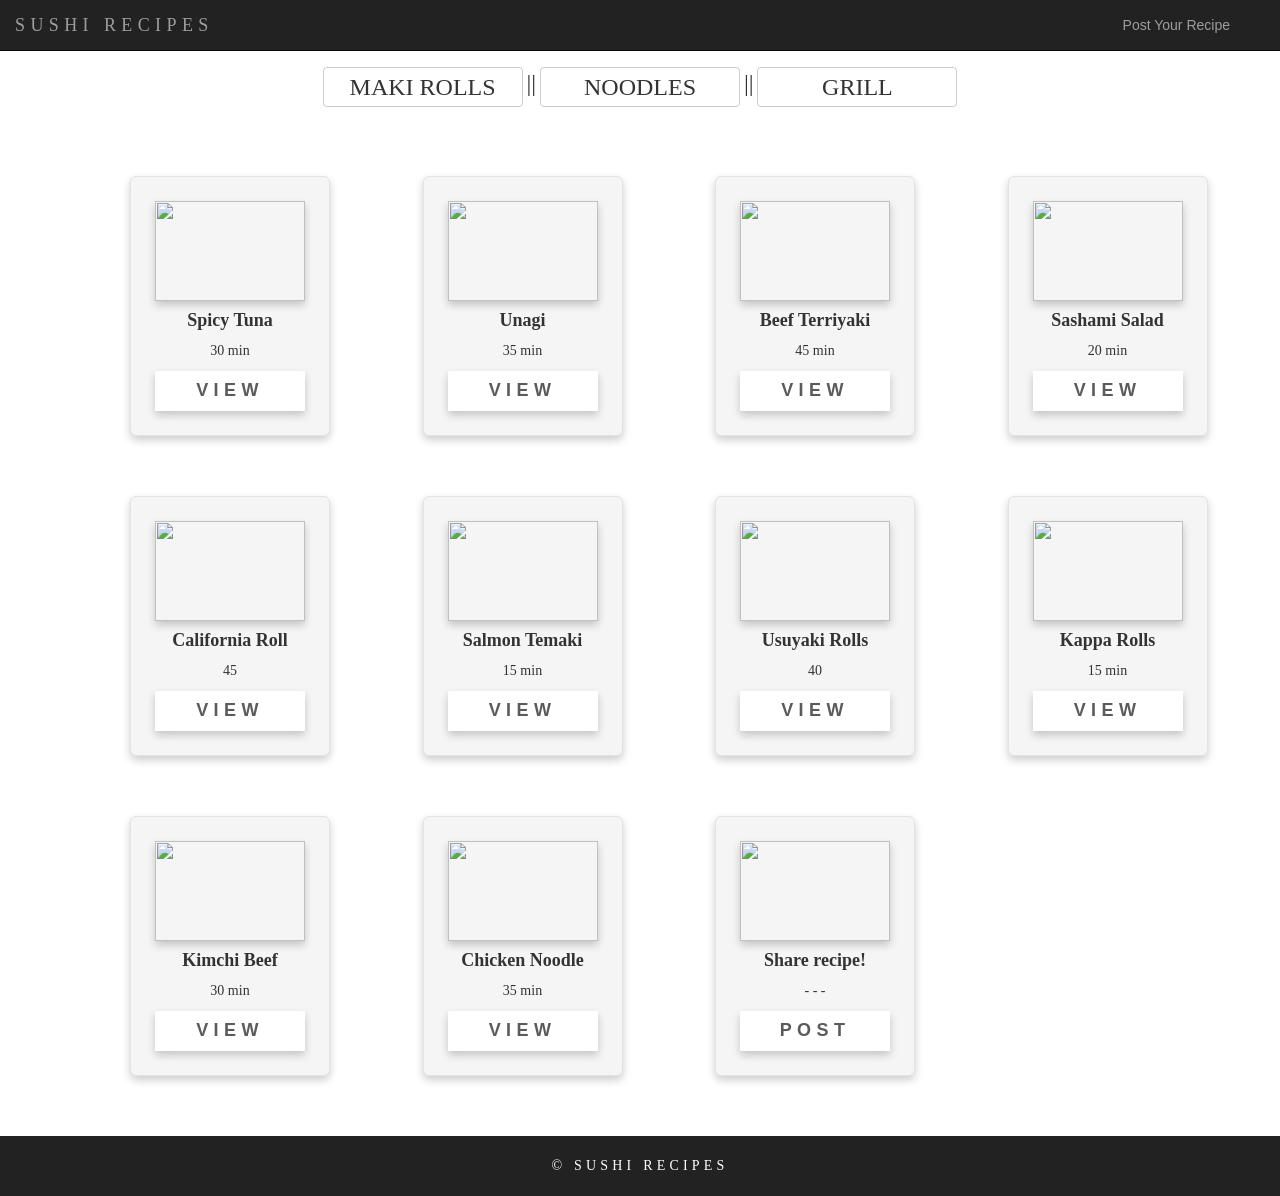
==== index.html @ bdedf285 "Update index.html" ====
<!DOCTYPE html>
<html lang="en">
<head>
  <title>Sushi Recipes</title>
  <meta charset="utf-8">
  <meta name="viewport" content="width=device-width, initial-scale=1">
  <meta name="description" content="">
  <meta name="author" content="">
  <link rel="stylesheet" href="https://maxcdn.bootstrapcdn.com/bootstrap/3.3.7/css/bootstrap.min.css">
  <link rel="stylesheet" href="style.css" type="text/css">
  <link href="css/heroic-features.css" rel="stylesheet">
  <script src="https://ajax.googleapis.com/ajax/libs/jquery/3.2.0/jquery.min.js"></script>
  <script src="https://maxcdn.bootstrapcdn.com/bootstrap/3.3.7/js/bootstrap.min.js"></script>
</head>

<body>

<nav class="navbar navbar-inverse navbar-fixed-top">
    <div class="container-fluid">
      <div class="navbar-header">
        <button type="button" class="navbar-toggle collapsed" data-toggle="collapse" data-target="#bs-example-navbar-collapse-1" aria-expanded="false">
          <span class="sr-only">Toggle navigation</span>
          <span class="icon-bar"></span>
          <span class="icon-bar"></span>
          <span class="icon-bar"></span>
        </button>
        <a id="pagetitle" class="navbar-brand" href="index.html">SUSHI RECIPES</a>
      </div>
     <div class="collapse navbar-collapse" id="bs-example-navbar-collapse-1">
        <ul class="nav navbar-nav">
        </ul>
        <ul class="nav navbar-nav navbar-right" id="postbtn">
          <li><a href="newpost.html">Post Your Recipe</a></li>
        </ul>
      </div>
    </div>
  </nav>

<div class="row">
  <div class="col-sm-12">
  <div id="myCarousel" class="carousel slide" class="max" data-ride="carousel">
    <ol class="carousel-indicators">
      <li data-target="#myCarousel" data-slide-to="0" class="active"></li>
      <li data-target="#myCarousel" data-slide-to="1"></li>
      <li data-target="#myCarousel" data-slide-to="2"></li>
      <div class="carousel-caption">
        <h3 class="caption">User Generated Recipe Database</h3>
        <h3 class="quote">"Join the community and share your sushi recipes! Find inspiration in other's recipes, rate and share them and post your own."</h3>
      </div>
    </ol>
    <div class="carousel-inner">
      <div class="item active">
        <img width="100%" src="http://harusushi.com/wp-content/uploads/2015/06/sushi_lunch.jpg">
      </div>

      <div class="item">
        <img width="100%" src="https://www.consumentenbond.nl/binaries/content/gallery/cbhippowebsite/tests/voedingsmiddelen/afbeeldingen/sushi-nigiri-maki.jpg">
      </div>

      <div class="item">
        <img width="100%" src="http://namasushibar.com/images/slides2014/02005.jpg">
      </div>
    </div>
  </div>

    <!-- Left and right controls -->
    <a class="left carousel-control" href="#myCarousel" data-slide="prev">
      <span class="glyphicon glyphicon-chevron-left"></span>
      <span class="sr-only">Previous</span>
    </a>
    <a class="right carousel-control" href="#myCarousel" data-slide="next">
      <span class="glyphicon glyphicon-chevron-right"></span>
      <span class="sr-only">Next</span>
    </a>
  </div>
</div>

<div class="menutab">
  <button id="makibutton" type="button" class="btn btn-default"><h3 class="items">MAKI ROLLS</h3></button>
  <h3 class="items">||</h3>
  <button id="noodlesbutton" type="button" class="btn btn-default"><h3 class="items">NOODLES</h3></button>
  <h3 class="items">||</h3>
  <button id="grillbutton" type="button" class="btn btn-default"><h3 class="items">GRILL</h3></button>
</div>

<div class="container" id="cardfield">
  <div class="row">
    <div class="col-sm-3">
      <div class="menucard">
        <div id="makicardholder" class="well well-lg">
          <img class ="cardimage" src="http://www.sakura668.com/wp-content/uploads/2016/05/SpicyTunaRoll_1280.jpg">
          <h4 class="dishname"><b>Spicy Tuna</b></h4>
          <p class="dishname">30 min</p>
          <a href="recipe.html"><div class="card">
            <h4 class="viewbtn"><b>VIEW</b></h4>
          </div></a>
        </div>
      </div>
    </div>
    <div class="col-sm-3">
      <div class="menucard">
        <div id="makicardholder" class="well well-lg">
          <img class ="cardimage" src="https://media-cdn.tripadvisor.com/media/photo-s/09/92/c3/4c/the-sushi-bar.jpg">
          <h4 class="dishname"><b>Unagi</b></h4>
          <p class="dishname">35 min</p>
          <a href="recipe.html"><div class="card">
            <h4 class="viewbtn"><b>VIEW</b></h4>
          </div></a>
        </div>
      </div>
    </div>
    <div class="col-sm-3">
      <div class="menucard">
        <div id="grillcardholder" class="well well-lg">
          <img class ="cardimage" src="http://rasamalaysia.com/wp-content/uploads/2014/09/teriyaki_beef3.jpg">
          <h4 class="dishname"><b>Beef Terriyaki</b></h4>
          <p class="dishname">45 min</p>
          <a href="recipe.html"><div class="card">
            <h4 class="viewbtn"><b>VIEW</b></h4>
          </div></a>
        </div>
      </div>
    </div>
    <div class="col-sm-3">
      <div class="menucard">
        <div id="noodlescardholder" class="well well-lg">
          <img class ="cardimage" src="http://img.delicious.com.au/W2LHYnuG/h506-w759-cfill/del/2015/10/sashimi-salad-with-wasabi-passionfruit-dressing-12966-1.jpg">
          <h4 class="dishname"><b>Sashami Salad</b></h4>
          <p class="dishname">20 min</p>
          <a href="recipe.html"><div class="card">
            <h4 class="viewbtn"><b>VIEW</b></h4>
          </div></a>
        </div>
      </div>
    </div>
  </div>
  <div class="row">
      <div class="col-sm-3">  <div class="menucard">
        <div id="makicardholder" class="well well-lg">
          <img class ="cardimage" src="https://www.justonecookbook.com/wp-content/uploads/2014/10/California-Roll-III-600x400.jpg">
          <h4 class="dishname"><b>California Roll</b></h4>
          <p class="dishname">45</p>
          <a href="recipe.html"><div class="card">
            <h4 class="viewbtn"><b>VIEW</b></h4>
          </div></a>
        </div>
      </div>
    </div>
    <div class="col-sm-3">
      <div class="menucard">
        <div id="makicardholder" class="well well-lg">
          <img class ="cardimage" src="http://www.sushiyoshionline.com/images/sushi_menu/images/crunchy-salmon-temaki.png">
          <h4 class="dishname"><b>Salmon Temaki</b></h4>
          <p class="dishname">15 min</p>
          <a href="recipe.html"><div class="card">
            <h4 class="viewbtn"><b>VIEW</b></h4>
          </div></a>
        </div>
      </div>
    </div>
    <div class="col-sm-3">
      <div class="menucard">
        <div id="noodlescardholder" class="well well-lg">
          <img class ="cardimage" src="http://yaguradenhaag.nl/wp-content/uploads/2016/02/102-Usuyaki-Cheese.jpg">
          <h4 class="dishname"><b>Usuyaki Rolls</b></h4>
          <p class="dishname">40</p>
          <a href="recipe.html"><div class="card">
            <h4 class="viewbtn"><b>VIEW</b></h4>
          </div></a>
        </div>
      </div>
    </div>
    <div class="col-sm-3">
      <div class="menucard">
        <div id="makicardholder" class="well well-lg">
          <img class ="cardimage" src="http://sozosushi.com/images/maki_kappa.jpg">
          <h4 class="dishname"><b>Kappa Rolls</b></h4>
          <p class="dishname">15 min</p>
          <a href="recipe.html"><div class="card">
            <h4 class="viewbtn"><b>VIEW</b></h4>
          </div></a>
        </div>
      </div>
    </div>
  </div>
  <div class="row">
    <div class="col-sm-3">
      <div class="menucard">
        <div id="grillcardholder" class="well well-lg">
          <img class ="cardimage" src="http://img.taste.com.au/ViFYNWAd/w720-h480-cfill-q80/taste/2016/11/beef-stir-fry-with-quick-kimchi-95121-1.jpeg">
          <h4 class="dishname"><b>Kimchi Beef</b></h4>
          <p class="dishname">30 min</p>
          <a href="recipe.html"><div class="card">
            <h4 class="viewbtn"><b>VIEW</b></h4>
          </div></a>
        </div>
      </div>
    </div>
    <div class="col-sm-3">
      <div class="menucard">
        <div id="noodlescardholder" class="well well-lg">
          <img class ="cardimage" src="http://ghk.h-cdn.co/assets/16/03/980x490/landscape-1453240893-ghk-0216-nutty-chicken-noodles.jpg">
          <h4 class="dishname"><b>Chicken Noodle</b></h4>
          <p class="dishname">35 min</p>
          <a href="recipe.html"><div class="card">
            <h4 class="viewbtn"><b>VIEW</b></h4>
          </div></a>
        </div>
      </div>
    </div>
    <div class="col-sm-3">
      <div class="menucard">
        <div id="cardholder" class="well well-lg">
          <img class ="cardimage" src="http://cdn.iflscience.com/assets/site/img/ifls-placeholder.png?v=1.2.17">
          <h4 class="dishname"><b>Share recipe!</b></h4>
          <p class="dishname">- - - </p>
          <a href="newpost.html"><div class="card">
            <h4 class="viewbtn"><b>POST</b></h4>
          </div></a>
        </div>
      </div>
    </div>
  </div>
</div>

<div class="footer">
  <p>&copy; SUSHI RECIPES</p>
</div>

</body>
<script
  src="https://code.jquery.com/jquery-3.2.1.min.js"
  integrity="sha256-hwg4gsxgFZhOsEEamdOYGBf13FyQuiTwlAQgxVSNgt4="
  crossorigin="anonymous"></script>
<script type="text/javascript" src="main.js"></script>
</html>
---- style.css ----
.quote {
  font-family: Times;
  font-style: italic;
  font-size: 15px;
  font-weight: 100;
}

.carousel-inner {
  max-height: 500px !important;
}

.btn {
  width: 100%;
  background-color: #d9d9d9
}

.cardimage {
  width: 150px;
  height: 100px;
  overflow: hidden;
  box-shadow: 0 4px 8px 0 rgba(0,0,0,0.2);
}

.card {
  box-shadow: 0 4px 8px 0 rgba(0,0,0,0.2);
  transition: 0.3s;
  width: 100%;
  height: 40px;
  background-color: white;
  position: relative;
  cursor: pointer;
}

.viewbtn{
  font-family: Helvetica;
  color: #5B5B5B;
  letter-spacing: 0.3em;
  padding-top: 10px;
}

.card:hover {
  box-shadow: 0 8px 16px 0 rgba(0,0,0,0.2);
}

.menutab {
  width: 100%;
  text-align: center;
  margin-top: 40px;
  line-height: 60px;
}

.items {
  display: inline;
  text-align: center;
  font-family: California, Garamond;
}

.dishname {
  font-family: Garamond;
  font-weight: 200;
  margin-left: 10px;
  margin-right: 10px;
}

.footer{
  color: white;
  font-family: Garamond;
  letter-spacing: 0.3em;
  text-align: center;
  background-color: #222222;
  height: 60px;
  padding: 20px;
  width: 100%
}

.menucard{
  width: 220px;
  height: 280px;
  display: inline-block;
  margin: 20px;
}

.recipepicture{
  width: 600px;
  height: 450px;
}

#cardfield{
  margin-bottom: 60px;
}

#pagetitle {
  font-family: Garamond;
  letter-spacing: 0.3em;
}

#recipetitle {
  font-family: Garamond;
  letter-spacing: 0em;
}


#cardholder{
  width: 200px;
  height: 260px;
  text-align: center;
  box-shadow: 0 4px 8px 0 rgba(0,0,0,0.2);
  transition: 0.3s;
  margin: 40px;
}

#makicardholder{
  width: 200px;
  height: 260px;
  text-align: center;
  box-shadow: 0 4px 8px 0 rgba(0,0,0,0.2);
  transition: 0.3s;
  margin: 40px;
}

#noodlescardholder{
  width: 200px;
  height: 260px;
  text-align: center;
  box-shadow: 0 4px 8px 0 rgba(0,0,0,0.2);
  transition: 0.3s;
  margin: 40px;
}

#grillcardholder{
  width: 200px;
  height: 260px;
  text-align: center;
  box-shadow: 0 4px 8px 0 rgba(0,0,0,0.2);
  transition: 0.3s;
  margin: 40px;
}

#makibutton{
  width: 200px;
  background-color: white;
}

#noodlesbutton{
  width: 200px;
  background-color: white;
}

#grillbutton{
  width: 200px;
  background-color: white;
}

#postbtn{
  margin-right: 20px;
}

#recipecarousel{
  max-height: 250px !important;
}

#margin{
  margin-bottom: 60px;
}

#inline{
  width: 100%;
}
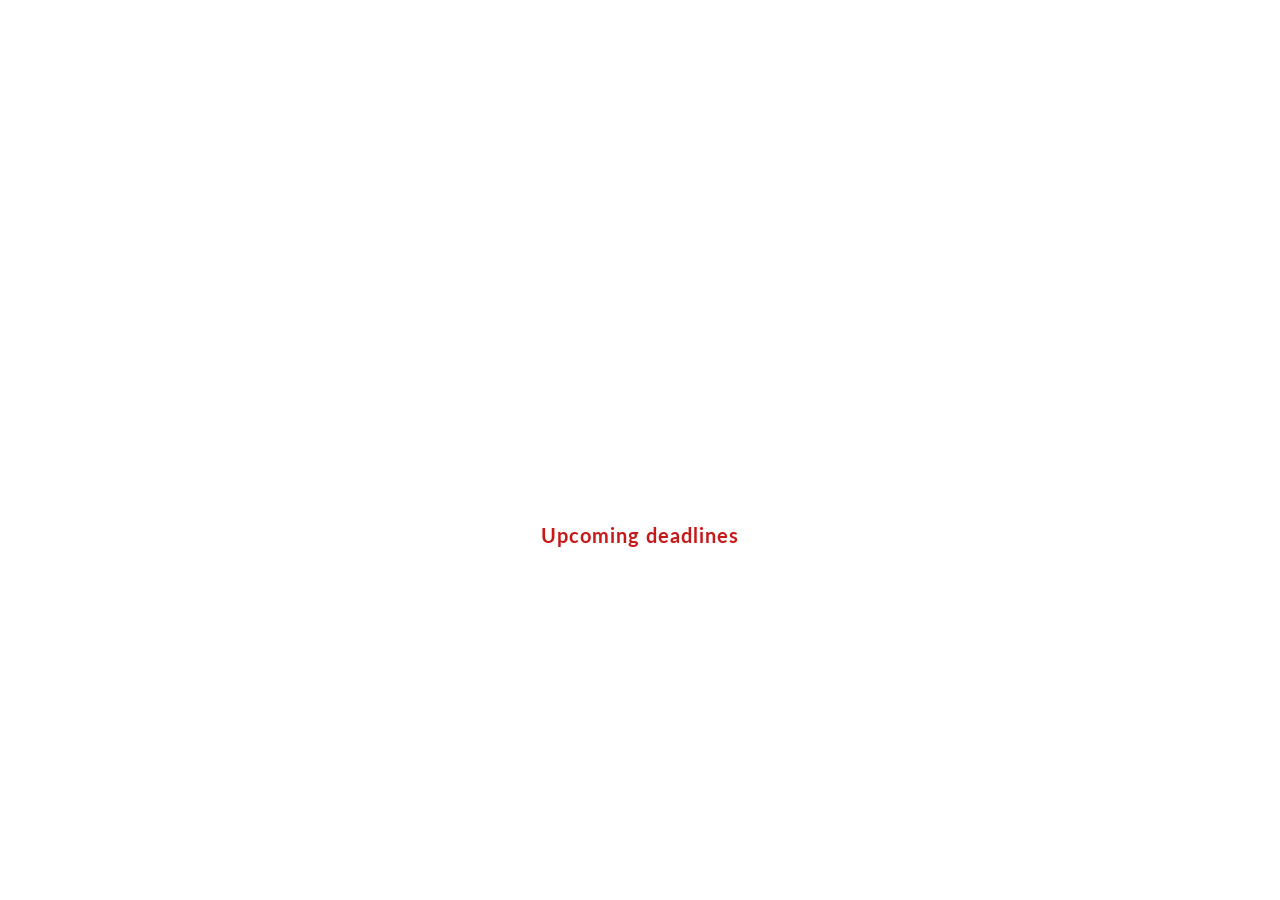
==== commit cc0fad62: "Create index.html" ====
--- a/index.html
+++ b/index.html
@@ -1,236 +1,1324 @@
 <!DOCTYPE html>
-<html lang="en">
-<head>
-  <title>Sushi Recipes</title>
-  <meta charset="utf-8">
-  <meta name="viewport" content="width=device-width, initial-scale=1">
-  <meta name="description" content="">
-  <meta name="author" content="">
-  <link rel="stylesheet" href="https://maxcdn.bootstrapcdn.com/bootstrap/3.3.7/css/bootstrap.min.css">
-  <link rel="stylesheet" href="style.css" type="text/css">
-  <link href="css/heroic-features.css" rel="stylesheet">
-  <script src="https://ajax.googleapis.com/ajax/libs/jquery/3.2.0/jquery.min.js"></script>
-  <script src="https://maxcdn.bootstrapcdn.com/bootstrap/3.3.7/js/bootstrap.min.js"></script>
-</head>
-
-<body>
-
-<nav class="navbar navbar-inverse navbar-fixed-top">
-    <div class="container-fluid">
-      <div class="navbar-header">
-        <button type="button" class="navbar-toggle collapsed" data-toggle="collapse" data-target="#bs-example-navbar-collapse-1" aria-expanded="false">
-          <span class="sr-only">Toggle navigation</span>
-          <span class="icon-bar"></span>
-          <span class="icon-bar"></span>
-          <span class="icon-bar"></span>
-        </button>
-        <a id="pagetitle" class="navbar-brand" href="index.html">SUSHI RECIPES</a>
-      </div>
-     <div class="collapse navbar-collapse" id="bs-example-navbar-collapse-1">
-        <ul class="nav navbar-nav">
-        </ul>
-        <ul class="nav navbar-nav navbar-right" id="postbtn">
-          <li><a href="newpost.html">Post Your Recipe</a></li>
-        </ul>
-      </div>
+<html>
+  <head>
+    <link rel="preconnect" href="https://fonts.googleapis.com" />
+    <link rel="preconnect" href="https://fonts.gstatic.com" crossorigin />
+    <link
+      href="https://fonts.googleapis.com/css2?family=Lato:ital,wght@0,100;0,300;0,400;0,700;0,900;1,100;1,300;1,400;1,700;1,900&display=swap"
+      rel="stylesheet"
+    />
+    <script src="//cdnjs.cloudflare.com/ajax/libs/moment.js/2.5.1/moment.min.js"></script>
+    <link
+      rel="stylesheet"
+      href="https://fonts.googleapis.com/icon?family=Material+Icons"
+    />
+
+    <style>
+      *,
+      *:before,
+      *:after {
+        -moz-box-sizing: border-box;
+        -webkit-box-sizing: border-box;
+        box-sizing: border-box;
+      }
+
+      body {
+        font-family: "Lato" !important;
+        font-weight: 500;
+        color: #707070;
+        margin: 0;
+        padding: 0;
+        background: #rgba(0, 0, 0, 1);
+        -webkit-touch-callout: none;
+        -webkit-user-select: none;
+        -khtml-user-select: none;
+        -moz-user-select: none;
+        -ms-user-select: none;
+        user-select: none;
+        text-align: center;
+        overflow: hidden;
+      }
+
+      #calendar {
+        -webkit-transform: translate3d(0, 0, 0);
+        -moz-transform: translate3d(0, 0, 0);
+        transform: translate3d(0, 0, 0);
+        width: 400px;
+        margin: 0 auto;
+        height: 460px;
+        overflow: hidden;
+      }
+
+      .header {
+        height: 40px;
+        width: 400px;
+        color: #c81919;
+        background: #rgba(0, 0, 0, 1);
+        text-align: center;
+        position: relative;
+        z-index: 100;
+        margin-bottom: 10px;
+      }
+
+      .bold {
+        font-weight: 800;
+      }
+
+      .italic {
+        font-style: italic;
+      }
+
+      .attachment {
+        font-size: 20px;
+        position: fixed;
+        margin-left: 5px;
+        margin-top: 1px;
+        opacity: 0.8;
+        float: right;
+      }
+
+      .header h1 {
+        margin: 0;
+        padding: 0;
+        font-size: 20px;
+        line-height: 50px;
+        font-weight: 700;
+        letter-spacing: 1px;
+      }
+
+      .left,
+      .right {
+        position: absolute;
+        width: 0px;
+        height: 0px;
+        border-style: solid;
+        top: 50%;
+        margin-top: -7.5px;
+        opacity: 0.5;
+        cursor: pointer;
+      }
+
+      .left {
+        border-width: 7.5px 10px 7.5px 0;
+        border-color: transparent rgba(160, 159, 160, 1) transparent transparent;
+        left: 20px;
+      }
+
+      .right {
+        border-width: 7.5px 0 7.5px 10px;
+        border-color: transparent transparent transparent rgba(160, 159, 160, 1);
+        right: 20px;
+      }
+
+      .month {
+        /*overflow: hidden;*/
+        opacity: 0;
+      }
+
+      .month.new {
+        -webkit-animation: fadeIn 1s ease-out;
+        opacity: 1;
+      }
+
+      .month.in.next {
+        -webkit-animation: moveFromTopFadeMonth 0.4s ease-out;
+        -moz-animation: moveFromTopFadeMonth 0.4s ease-out;
+        animation: moveFromTopFadeMonth 0.4s ease-out;
+        opacity: 1;
+      }
+
+      .month.out.next {
+        -webkit-animation: moveToTopFadeMonth 0.4s ease-in;
+        -moz-animation: moveToTopFadeMonth 0.4s ease-in;
+        animation: moveToTopFadeMonth 0.4s ease-in;
+        opacity: 1;
+      }
+
+      .month.in.prev {
+        -webkit-animation: moveFromBottomFadeMonth 0.4s ease-out;
+        -moz-animation: moveFromBottomFadeMonth 0.4s ease-out;
+        animation: moveFromBottomFadeMonth 0.4s ease-out;
+        opacity: 1;
+      }
+
+      .month.out.prev {
+        -webkit-animation: moveToBottomFadeMonth 0.4s ease-in;
+        -moz-animation: moveToBottomFadeMonth 0.4s ease-in;
+        animation: moveToBottomFadeMonth 0.4s ease-in;
+        opacity: 1;
+      }
+
+      .week {
+        background: #rgba(0, 0, 0, 1);
+      }
+
+      .day {
+        display: inline-block;
+        width: 55px;
+        padding: 7px;
+        text-align: center;
+        vertical-align: top;
+        cursor: pointer;
+        background: #rgba(0, 0, 0, 1);
+        position: relative;
+        z-index: 100;
+      }
+
+      .day.other {
+        color: rgba(255, 255, 255, 0.3);
+      }
+
+      .day.today {
+        color: rgba(156, 202, 235, 1);
+      }
+
+      .day-name {
+        font-size: 9px;
+        text-transform: uppercase;
+        margin-bottom: 5px;
+        color: #707070;
+        letter-spacing: 0.7px;
+      }
+
+      .day-number {
+        font-size: 14px;
+        letter-spacing: 1.5px;
+      }
+
+      .day .day-events {
+        list-style: none;
+        margin-top: 3px;
+        text-align: center;
+        height: 12px;
+        line-height: 6px;
+        overflow: hidden;
+      }
+
+      .day .day-events span {
+        vertical-align: top;
+        display: inline-block;
+        padding: 0;
+        margin: 0;
+        width: 5px;
+        height: 5px;
+        line-height: 5px;
+        margin: 0 1px;
+      }
+
+      .blue {
+        background: rgba(156, 202, 235, 1);
+      }
+
+      .orange {
+        background: rgba(247, 167, 0, 1);
+      }
+
+      .green {
+        background: rgba(153, 198, 109, 1);
+      }
+
+      .yellow {
+        background: rgba(249, 233, 0, 1);
+      }
+
+      .details {
+        text-align: left;
+        position: relative;
+        width: 420px;
+        height: 75px;
+        background: #rgba(0, 0, 0, 1);
+        margin-top: 5px;
+        border-radius: 4px;
+      }
+
+      .details.in {
+        -webkit-animation: moveFromTopFade 0.5s ease both;
+        -moz-animation: moveFromTopFade 0.5s ease both;
+        animation: moveFromTopFade 0.5s ease both;
+      }
+
+      .details.out {
+        -webkit-animation: moveToTopFade 0.5s ease both;
+        -moz-animation: moveToTopFade 0.5s ease both;
+        animation: moveToTopFade 0.5s ease both;
+      }
+
+      .arrow {
+        position: absolute;
+        top: -5px;
+        left: 50%;
+        margin-left: -2px;
+        width: 0px;
+        height: 0px;
+        border-style: solid;
+        border-width: 0 5px 5px 5px;
+        border-color: transparent transparent rgba(164, 164, 164, 1) transparent;
+        transition: all 0.7s ease;
+      }
+
+      .events {
+        height: 75px;
+        padding: 7px 0;
+        overflow-y: auto;
+        overflow-x: hidden;
+      }
+
+      .events.in {
+        -webkit-animation: fadeIn 0.3s ease both;
+        -moz-animation: fadeIn 0.3s ease both;
+        animation: fadeIn 0.3s ease both;
+      }
+
+      .events.in {
+        -webkit-animation-delay: 0.3s;
+        -moz-animation-delay: 0.3s;
+        animation-delay: 0.3s;
+      }
+
+      .details.out .events {
+        -webkit-animation: fadeOutShrink 0.4s ease both;
+        -moz-animation: fadeOutShink 0.4s ease both;
+        animation: fadeOutShink 0.4s ease both;
+      }
+
+      .events.out {
+        -webkit-animation: fadeOut 0.3s ease both;
+        -moz-animation: fadeOut 0.3s ease both;
+        animation: fadeOut 0.3s ease both;
+      }
+
+      .event {
+        font-size: 16px;
+        line-height: 22px;
+        letter-spacing: 0.5px;
+        padding: 2px 16px;
+        vertical-align: top;
+      }
+
+      .event.empty {
+        color: #707070;
+      }
+
+      .event-category {
+        height: 10px;
+        width: 10px;
+        display: inline-block;
+        margin: 6px 0 0;
+        vertical-align: top;
+      }
+
+      .event span {
+        display: inline-block;
+        padding: 0 0 0 7px;
+      }
+
+      .legend {
+        position: absolute;
+        bottom: 0;
+        width: 100%;
+        height: 30px;
+        background: #rgba(0, 0, 0, 1);
+        line-height: 30px;
+      }
+
+      .entry {
+        position: relative;
+        padding: 0 0 0 25px;
+        font-size: 13px;
+        display: inline-block;
+        line-height: 30px;
+        background: transparent;
+      }
+
+      .entry:after {
+        position: absolute;
+        content: "";
+        height: 5px;
+        width: 5px;
+        top: 12px;
+        left: 14px;
+      }
+
+      .entry.blue:after {
+        background: rgba(156, 202, 235, 1);
+      }
+
+      .entry.orange:after {
+        background: rgba(247, 167, 0, 1);
+      }
+
+      .entry.green:after {
+        background: rgba(153, 198, 109, 1);
+      }
+
+      .entry.yellow:after {
+        background: rgba(249, 233, 0, 1);
+      }
+
+      .offset {
+        margin-left: 15px;
+      }
+
+      /* Animations are cool!  */
+      @-webkit-keyframes moveFromTopFade {
+        from {
+          opacity: 0.3;
+          height: 0px;
+          margin-top: 0px;
+          -webkit-transform: translateY(-100%);
+        }
+      }
+
+      @-moz-keyframes moveFromTopFade {
+        from {
+          height: 0px;
+          margin-top: 0px;
+          -moz-transform: translateY(-100%);
+        }
+      }
+
+      @keyframes moveFromTopFade {
+        from {
+          height: 0px;
+          margin-top: 0px;
+          transform: translateY(-100%);
+        }
+      }
+
+      @-webkit-keyframes moveToTopFade {
+        to {
+          opacity: 0.3;
+          height: 0px;
+          margin-top: 0px;
+          opacity: 0.3;
+          -webkit-transform: translateY(-100%);
+        }
+      }
+
+      @-moz-keyframes moveToTopFade {
+        to {
+          height: 0px;
+          -moz-transform: translateY(-100%);
+        }
+      }
+
+      @keyframes moveToTopFade {
+        to {
+          height: 0px;
+          transform: translateY(-100%);
+        }
+      }
+
+      @-webkit-keyframes moveToTopFadeMonth {
+        to {
+          opacity: 0;
+          -webkit-transform: translateY(-30%) scale(0.95);
+        }
+      }
+
+      @-moz-keyframes moveToTopFadeMonth {
+        to {
+          opacity: 0;
+          -moz-transform: translateY(-30%);
+        }
+      }
+
+      @keyframes moveToTopFadeMonth {
+        to {
+          opacity: 0;
+          -moz-transform: translateY(-30%);
+        }
+      }
+
+      @-webkit-keyframes moveFromTopFadeMonth {
+        from {
+          opacity: 0;
+          -webkit-transform: translateY(30%) scale(0.95);
+        }
+      }
+
+      @-moz-keyframes moveFromTopFadeMonth {
+        from {
+          opacity: 0;
+          -moz-transform: translateY(30%);
+        }
+      }
+
+      @keyframes moveFromTopFadeMonth {
+        from {
+          opacity: 0;
+          -moz-transform: translateY(30%);
+        }
+      }
+
+      @-webkit-keyframes moveToBottomFadeMonth {
+        to {
+          opacity: 0;
+          -webkit-transform: translateY(30%) scale(0.95);
+        }
+      }
+
+      @-moz-keyframes moveToBottomFadeMonth {
+        to {
+          opacity: 0;
+          -webkit-transform: translateY(30%);
+        }
+      }
+
+      @keyframes moveToBottomFadeMonth {
+        to {
+          opacity: 0;
+          -webkit-transform: translateY(30%);
+        }
+      }
+
+      @-webkit-keyframes moveFromBottomFadeMonth {
+        from {
+          opacity: 0;
+          -webkit-transform: translateY(-30%) scale(0.95);
+        }
+      }
+
+      @-moz-keyframes moveFromBottomFadeMonth {
+        from {
+          opacity: 0;
+          -webkit-transform: translateY(-30%);
+        }
+      }
+
+      @keyframes moveFromBottomFadeMonth {
+        from {
+          opacity: 0;
+          -webkit-transform: translateY(-30%);
+        }
+      }
+
+      @-webkit-keyframes fadeIn {
+        from {
+          opacity: 0;
+        }
+      }
+
+      @-moz-keyframes fadeIn {
+        from {
+          opacity: 0;
+        }
+      }
+
+      @keyframes fadeIn {
+        from {
+          opacity: 0;
+        }
+      }
+
+      @-webkit-keyframes fadeOut {
+        to {
+          opacity: 0;
+        }
+      }
+
+      @-moz-keyframes fadeOut {
+        to {
+          opacity: 0;
+        }
+      }
+
+      @keyframes fadeOut {
+        to {
+          opacity: 0;
+        }
+      }
+
+      @-webkit-keyframes fadeOutShink {
+        to {
+          opacity: 0;
+          padding: 0px;
+          height: 0px;
+        }
+      }
+
+      @-moz-keyframes fadeOutShink {
+        to {
+          opacity: 0;
+          padding: 0px;
+          height: 0px;
+        }
+      }
+
+      @keyframes fadeOutShink {
+        to {
+          opacity: 0;
+          padding: 0px;
+          height: 0px;
+        }
+      }
+
+      .todolist {
+        -webkit-transform: translate3d(0, 0, 0);
+        -moz-transform: translate3d(0, 0, 0);
+        transform: translate3d(0, 0, 0);
+        width: 400px;
+        margin: 0 auto;
+        margin-top: 50px;
+        height: 250px;
+      }
+
+      .todoHeader {
+        height: 50px;
+        width: 400px;
+        color: #c81919;
+        background: #rgba(0, 0, 0, 1);
+        text-align: center;
+        position: relative;
+        z-index: 100;
+        margin: 0;
+        padding: 0;
+        font-size: 20px;
+        line-height: 50px;
+        font-weight: 700;
+        letter-spacing: 1px;
+      }
+
+      #todolist {
+        height: 200px;
+        width: 100%;
+        overflow: hidden;
+        -webkit-mask-image: linear-gradient(
+          to bottom,
+          black 82%,
+          transparent 100%
+        );
+        mask-image: linear-gradient(to bottom, black 50%, transparent 82%);
+      }
+
+      #todolist:hover {
+        overflow: overlay;
+      }
+
+      /* width */
+      ::-webkit-scrollbar {
+        display: none;
+        width: 10px;
+      }
+
+      /* Track */
+      ::-webkit-scrollbar-track {
+      }
+
+      /* Handle */
+      ::-webkit-scrollbar-thumb {
+        background: #e8e8e8;
+        border-radius: 5px;
+      }
+
+      /* Handle on hover */
+      ::-webkit-scrollbar-thumb:hover {
+        background: #d5d5d5;
+        border-radius: 5px;
+      }
+
+      .todoItem {
+        width: 100%;
+        height: 60px;
+        padding: 13px;
+        margin-bottom: 7px;
+        font-size: 16;
+        background-color: #f7f7f7;
+        border-radius: 10px;
+      }
+
+      .todoItem:hover {
+        background-color: #ebebeb;
+        box-shadow: inset 0 0 10px #e3e3e3;
+      }
+
+      .todoName {
+        font-size: 14px;
+      }
+
+      .icon {
+        font-size: 25px;
+        opacity: 0.7;
+      }
+
+      .leftCol {
+        width: 20px;
+        margin-top: 5px;
+      }
+
+      .rightCol {
+        text-align: left;
+        margin-top: -32px;
+        margin-left: 40px;
+      }
+
+      .container {
+        width: 100%;
+        display: inline-block;
+      }
+
+      a {
+        all: unset;
+      }
+
+      a:hover {
+        cursor: pointer;
+      }
+    </style>
+  </head>
+
+  <body>
+    <div id="calendar"></div>
+    <div class="todolist">
+      <div class="todoHeader">Upcoming deadlines</div>
+      <div id="todolist"></div>
     </div>
-  </nav>
-
-<div class="row">
-  <div class="col-sm-12">
-  <div id="myCarousel" class="carousel slide" class="max" data-ride="carousel">
-    <ol class="carousel-indicators">
-      <li data-target="#myCarousel" data-slide-to="0" class="active"></li>
-      <li data-target="#myCarousel" data-slide-to="1"></li>
-      <li data-target="#myCarousel" data-slide-to="2"></li>
-      <div class="carousel-caption">
-        <h3 class="caption">User Generated Recipe Database</h3>
-        <h3 class="quote">"Join the community and share your sushi recipes! Find inspiration in other's recipes, rate and share them and post your own."</h3>
-      </div>
-    </ol>
-    <div class="carousel-inner">
-      <div class="item active">
-        <img width="100%" src="http://harusushi.com/wp-content/uploads/2015/06/sushi_lunch.jpg">
-      </div>
-
-      <div class="item">
-        <img width="100%" src="https://www.consumentenbond.nl/binaries/content/gallery/cbhippowebsite/tests/voedingsmiddelen/afbeeldingen/sushi-nigiri-maki.jpg">
-      </div>
-
-      <div class="item">
-        <img width="100%" src="http://namasushibar.com/images/slides2014/02005.jpg">
-      </div>
-    </div>
-  </div>
-
-    <!-- Left and right controls -->
-    <a class="left carousel-control" href="#myCarousel" data-slide="prev">
-      <span class="glyphicon glyphicon-chevron-left"></span>
-      <span class="sr-only">Previous</span>
-    </a>
-    <a class="right carousel-control" href="#myCarousel" data-slide="next">
-      <span class="glyphicon glyphicon-chevron-right"></span>
-      <span class="sr-only">Next</span>
-    </a>
-  </div>
-</div>
-
-<div class="menutab">
-  <button id="makibutton" type="button" class="btn btn-default"><h3 class="items">MAKI ROLLS</h3></button>
-  <h3 class="items">||</h3>
-  <button id="noodlesbutton" type="button" class="btn btn-default"><h3 class="items">NOODLES</h3></button>
-  <h3 class="items">||</h3>
-  <button id="grillbutton" type="button" class="btn btn-default"><h3 class="items">GRILL</h3></button>
-</div>
-
-<div class="container" id="cardfield">
-  <div class="row">
-    <div class="col-sm-3">
-      <div class="menucard">
-        <div id="makicardholder" class="well well-lg">
-          <img class ="cardimage" src="http://www.sakura668.com/wp-content/uploads/2016/05/SpicyTunaRoll_1280.jpg">
-          <h4 class="dishname"><b>Spicy Tuna</b></h4>
-          <p class="dishname">30 min</p>
-          <a href="recipe.html"><div class="card">
-            <h4 class="viewbtn"><b>VIEW</b></h4>
-          </div></a>
-        </div>
-      </div>
-    </div>
-    <div class="col-sm-3">
-      <div class="menucard">
-        <div id="makicardholder" class="well well-lg">
-          <img class ="cardimage" src="https://media-cdn.tripadvisor.com/media/photo-s/09/92/c3/4c/the-sushi-bar.jpg">
-          <h4 class="dishname"><b>Unagi</b></h4>
-          <p class="dishname">35 min</p>
-          <a href="recipe.html"><div class="card">
-            <h4 class="viewbtn"><b>VIEW</b></h4>
-          </div></a>
-        </div>
-      </div>
-    </div>
-    <div class="col-sm-3">
-      <div class="menucard">
-        <div id="grillcardholder" class="well well-lg">
-          <img class ="cardimage" src="http://rasamalaysia.com/wp-content/uploads/2014/09/teriyaki_beef3.jpg">
-          <h4 class="dishname"><b>Beef Terriyaki</b></h4>
-          <p class="dishname">45 min</p>
-          <a href="recipe.html"><div class="card">
-            <h4 class="viewbtn"><b>VIEW</b></h4>
-          </div></a>
-        </div>
-      </div>
-    </div>
-    <div class="col-sm-3">
-      <div class="menucard">
-        <div id="noodlescardholder" class="well well-lg">
-          <img class ="cardimage" src="http://img.delicious.com.au/W2LHYnuG/h506-w759-cfill/del/2015/10/sashimi-salad-with-wasabi-passionfruit-dressing-12966-1.jpg">
-          <h4 class="dishname"><b>Sashami Salad</b></h4>
-          <p class="dishname">20 min</p>
-          <a href="recipe.html"><div class="card">
-            <h4 class="viewbtn"><b>VIEW</b></h4>
-          </div></a>
-        </div>
-      </div>
-    </div>
-  </div>
-  <div class="row">
-      <div class="col-sm-3">  <div class="menucard">
-        <div id="makicardholder" class="well well-lg">
-          <img class ="cardimage" src="https://www.justonecookbook.com/wp-content/uploads/2014/10/California-Roll-III-600x400.jpg">
-          <h4 class="dishname"><b>California Roll</b></h4>
-          <p class="dishname">45</p>
-          <a href="recipe.html"><div class="card">
-            <h4 class="viewbtn"><b>VIEW</b></h4>
-          </div></a>
-        </div>
-      </div>
-    </div>
-    <div class="col-sm-3">
-      <div class="menucard">
-        <div id="makicardholder" class="well well-lg">
-          <img class ="cardimage" src="http://www.sushiyoshionline.com/images/sushi_menu/images/crunchy-salmon-temaki.png">
-          <h4 class="dishname"><b>Salmon Temaki</b></h4>
-          <p class="dishname">15 min</p>
-          <a href="recipe.html"><div class="card">
-            <h4 class="viewbtn"><b>VIEW</b></h4>
-          </div></a>
-        </div>
-      </div>
-    </div>
-    <div class="col-sm-3">
-      <div class="menucard">
-        <div id="noodlescardholder" class="well well-lg">
-          <img class ="cardimage" src="http://yaguradenhaag.nl/wp-content/uploads/2016/02/102-Usuyaki-Cheese.jpg">
-          <h4 class="dishname"><b>Usuyaki Rolls</b></h4>
-          <p class="dishname">40</p>
-          <a href="recipe.html"><div class="card">
-            <h4 class="viewbtn"><b>VIEW</b></h4>
-          </div></a>
-        </div>
-      </div>
-    </div>
-    <div class="col-sm-3">
-      <div class="menucard">
-        <div id="makicardholder" class="well well-lg">
-          <img class ="cardimage" src="http://sozosushi.com/images/maki_kappa.jpg">
-          <h4 class="dishname"><b>Kappa Rolls</b></h4>
-          <p class="dishname">15 min</p>
-          <a href="recipe.html"><div class="card">
-            <h4 class="viewbtn"><b>VIEW</b></h4>
-          </div></a>
-        </div>
-      </div>
-    </div>
-  </div>
-  <div class="row">
-    <div class="col-sm-3">
-      <div class="menucard">
-        <div id="grillcardholder" class="well well-lg">
-          <img class ="cardimage" src="http://img.taste.com.au/ViFYNWAd/w720-h480-cfill-q80/taste/2016/11/beef-stir-fry-with-quick-kimchi-95121-1.jpeg">
-          <h4 class="dishname"><b>Kimchi Beef</b></h4>
-          <p class="dishname">30 min</p>
-          <a href="recipe.html"><div class="card">
-            <h4 class="viewbtn"><b>VIEW</b></h4>
-          </div></a>
-        </div>
-      </div>
-    </div>
-    <div class="col-sm-3">
-      <div class="menucard">
-        <div id="noodlescardholder" class="well well-lg">
-          <img class ="cardimage" src="http://ghk.h-cdn.co/assets/16/03/980x490/landscape-1453240893-ghk-0216-nutty-chicken-noodles.jpg">
-          <h4 class="dishname"><b>Chicken Noodle</b></h4>
-          <p class="dishname">35 min</p>
-          <a href="recipe.html"><div class="card">
-            <h4 class="viewbtn"><b>VIEW</b></h4>
-          </div></a>
-        </div>
-      </div>
-    </div>
-    <div class="col-sm-3">
-      <div class="menucard">
-        <div id="cardholder" class="well well-lg">
-          <img class ="cardimage" src="http://cdn.iflscience.com/assets/site/img/ifls-placeholder.png?v=1.2.17">
-          <h4 class="dishname"><b>Share recipe!</b></h4>
-          <p class="dishname">- - - </p>
-          <a href="newpost.html"><div class="card">
-            <h4 class="viewbtn"><b>POST</b></h4>
-          </div></a>
-        </div>
-      </div>
-    </div>
-  </div>
-</div>
-
-<div class="footer">
-  <p>&copy; SUSHI RECIPES</p>
-</div>
-
-</body>
-<script
-  src="https://code.jquery.com/jquery-3.2.1.min.js"
-  integrity="sha256-hwg4gsxgFZhOsEEamdOYGBf13FyQuiTwlAQgxVSNgt4="
-  crossorigin="anonymous"></script>
-<script type="text/javascript" src="main.js"></script>
+
+    <script>
+      fillToDo();
+
+      function fillToDo() {
+        {
+          var data = [
+            {
+              eventName: "Hand in Assignment 1.2",
+              eventTime: moment("2022-12-11"),
+              eventDetails: "Due at 23:59",
+              readings: "30 Pts",
+              URL: "https://canvas.tue.nl/courses/22364/assignments/90824",
+              icon: "description",
+            },
+            {
+              eventName: "Hand in Assignment 2.1",
+              eventTime: moment("2023-01-11"),
+              eventDetails: "Due at 23:59",
+              readings: "115 Pts",
+              URL: "https://canvas.tue.nl/courses/22364/assignments/90825",
+              icon: "description",
+            },
+            {
+              eventName: "Video Pitch Assignment 2.2",
+              eventTime: moment("2023-01-20"),
+              eventDetails: "Due at 23:59",
+              readings: "40 Pts",
+              URL: "https://canvas.tue.nl/courses/22364/assignments/90826",
+              icon: "description",
+            },
+            {
+              eventName: "Hand in Assignment 1.1 - Example 1",
+              eventTime: moment("2022-11-20"),
+              eventDetails: "Due at 23:59",
+              readings: "30 Pts",
+              URL: "https://canvas.tue.nl/courses/22364/assignments/90821",
+              icon: "description",
+            },
+            {
+              eventName: "Hand in Assignment 1.1 - Example 2",
+              eventTime: moment("2022-11-20"),
+              eventDetails: "Due at 23:59",
+              readings: "30 Pts",
+              URL: "https://canvas.tue.nl/courses/22364/assignments/90821",
+              icon: "description",
+            },
+            {
+              eventName: "Hand in Assignment 1.1 - Example 3",
+              eventTime: moment("2022-11-20"),
+              eventDetails: "Due at 23:59",
+              readings: "30 Pts",
+              URL: "https://canvas.tue.nl/courses/22364/assignments/90821",
+              icon: "description",
+            },
+            {
+              eventName: "Final Exam",
+              eventTime: moment("2023-02-01"),
+              eventDetails: "09:00 - 13:00 (TBA)",
+              readings: "60% of Final Grade",
+              icon: "create",
+              URL: "https://canvas.tue.nl/courses/22364/files/4300177?module_item_id=421825",
+            },
+            {
+              eventName: "Resit Final Exam",
+              eventTime: moment("2023-04-14"),
+              eventDetails: "09:00 - 13:00 (TBA)",
+              readings: "60% of Final Grade",
+              icon: "create",
+              URL: "https://canvas.tue.nl/courses/22364/files/4300177?module_item_id=421825",
+            },
+          ];
+        }
+        var today = moment();
+        console.log(today);
+        var todolist = document.getElementById("todolist");
+        for (i = 0; i < data.length; ++i) {
+          if (moment(data[i].eventTime) > today) {
+            var todoItem = document.createElement("div");
+            todoItem.className = "todoItem";
+            todoItem.innerHTML =
+              "<a href=" +
+              data[i].URL +
+              ' target="_blank"><div class="container"><div class="leftCol"><i class="material-icons icon">' +
+              data[i].icon +
+              '</i></div><div class="rightCol"><div class="todoName"><span class="bold">' +
+              data[i].eventName +
+              "</span><span> | " +
+              moment(data[i].eventTime).format("DD MMM, YYYY") +
+              '</span></div><div class="todoName"><span class>' +
+              data[i].eventDetails +
+              '</span><span class="italic"> ( ' +
+              data[i].readings +
+              " )</div></div></div></a>";
+            todolist.appendChild(todoItem);
+          }
+        }
+      }
+
+      !(function () {
+        var today = moment();
+
+        function Calendar(selector, events) {
+          this.el = document.querySelector(selector);
+          this.events = events;
+          this.current = moment().date(1);
+          this.draw();
+          var current = document.querySelector(".today");
+          if (current) {
+            var self = this;
+            window.setTimeout(function () {
+              self.openDay(current);
+            }, 500);
+          }
+        }
+
+        Calendar.prototype.draw = function () {
+          //Create Header
+          this.drawHeader();
+
+          //Draw Month
+          this.drawMonth();
+
+          this.drawLegend();
+        };
+
+        Calendar.prototype.drawHeader = function () {
+          var self = this;
+          if (!this.header) {
+            //Create the header elements
+            this.header = createElement("div", "header");
+            this.header.className = "header";
+
+            this.title = createElement("h1");
+
+            var right = createElement("div", "right");
+            right.addEventListener("click", function () {
+              self.nextMonth();
+            });
+
+            var left = createElement("div", "left");
+            left.addEventListener("click", function () {
+              self.prevMonth();
+            });
+
+            //Append the Elements
+            this.header.appendChild(this.title);
+            this.header.appendChild(right);
+            this.header.appendChild(left);
+            this.el.appendChild(this.header);
+          }
+
+          this.title.innerHTML = this.current.format("MMMM YYYY");
+        };
+
+        Calendar.prototype.drawMonth = function () {
+          var self = this;
+
+          this.events.forEach(function (ev) {
+            ev.date = moment(ev.eventTime, "YYYY-MM-DD");
+          });
+
+          if (this.month) {
+            this.oldMonth = this.month;
+            this.oldMonth.className =
+              "month out " + (self.next ? "next" : "prev");
+            this.oldMonth.addEventListener("webkitAnimationEnd", function () {
+              self.oldMonth.parentNode.removeChild(self.oldMonth);
+              self.month = createElement("div", "month");
+              self.backFill();
+              self.currentMonth();
+              self.fowardFill();
+              self.el.appendChild(self.month);
+              window.setTimeout(function () {
+                self.month.className =
+                  "month in " + (self.next ? "next" : "prev");
+              }, 16);
+            });
+          } else {
+            this.month = createElement("div", "month");
+            this.el.appendChild(this.month);
+            this.backFill();
+            this.currentMonth();
+            this.fowardFill();
+            this.month.className = "month new";
+          }
+        };
+
+        Calendar.prototype.backFill = function () {
+          var clone = this.current.clone();
+          var dayOfWeek = clone.day();
+
+          if (!dayOfWeek) {
+            return;
+          }
+
+          clone.subtract("days", dayOfWeek + 1);
+
+          for (var i = dayOfWeek; i > 0; i--) {
+            this.drawDay(clone.add("days", 1));
+          }
+        };
+
+        Calendar.prototype.fowardFill = function () {
+          var clone = this.current.clone().add("months", 1).subtract("days", 1);
+          var dayOfWeek = clone.day();
+
+          if (dayOfWeek === 6) {
+            return;
+          }
+
+          for (var i = dayOfWeek; i < 6; i++) {
+            this.drawDay(clone.add("days", 1));
+          }
+        };
+
+        Calendar.prototype.currentMonth = function () {
+          var clone = this.current.clone();
+
+          while (clone.month() === this.current.month()) {
+            this.drawDay(clone);
+            clone.add("days", 1);
+          }
+        };
+
+        Calendar.prototype.getWeek = function (day) {
+          if (!this.week || day.day() === 0) {
+            this.week = createElement("div", "week");
+            this.month.appendChild(this.week);
+          }
+        };
+
+        Calendar.prototype.drawDay = function (day) {
+          var self = this;
+          this.getWeek(day);
+
+          //Outer Day
+          var outer = createElement("div", this.getDayClass(day));
+          outer.addEventListener("click", function () {
+            self.openDay(this);
+          });
+
+          //Day Name
+          var name = createElement("div", "day-name", day.format("ddd"));
+
+          //Day Number
+          var number = createElement("div", "day-number", day.format("DD"));
+
+          //Events
+          var events = createElement("div", "day-events");
+          this.drawEvents(day, events);
+
+          outer.appendChild(name);
+          outer.appendChild(number);
+          outer.appendChild(events);
+          this.week.appendChild(outer);
+        };
+
+        Calendar.prototype.drawEvents = function (day, element) {
+          if (day.month() === this.current.month()) {
+            var todaysEvents = this.events.reduce(function (memo, ev) {
+              if (ev.date.isSame(day, "day")) {
+                memo.push(ev);
+              }
+              return memo;
+            }, []);
+
+            todaysEvents.forEach(function (ev) {
+              var evSpan = createElement("span", ev.color);
+              element.appendChild(evSpan);
+            });
+          }
+        };
+
+        Calendar.prototype.getDayClass = function (day) {
+          classes = ["day"];
+          if (day.month() !== this.current.month()) {
+            classes.push("other");
+          } else if (today.isSame(day, "day")) {
+            classes.push("today");
+          }
+          return classes.join(" ");
+        };
+
+        Calendar.prototype.openDay = function (el) {
+          var details, arrow;
+          var dayNumber =
+            +el.querySelectorAll(".day-number")[0].innerText ||
+            +el.querySelectorAll(".day-number")[0].textContent;
+          var day = this.current.clone().date(dayNumber);
+
+          var currentOpened = document.querySelector(".details");
+
+          //Check to see if there is an open detais box on the current row
+          if (currentOpened && currentOpened.parentNode === el.parentNode) {
+            details = currentOpened;
+            arrow = document.querySelector(".arrow");
+          } else {
+            //Close the open events on differnt week row
+            //currentOpened && currentOpened.parentNode.removeChild(currentOpened);
+            if (currentOpened) {
+              currentOpened.addEventListener("webkitAnimationEnd", function () {
+                currentOpened.parentNode.removeChild(currentOpened);
+              });
+              currentOpened.addEventListener("oanimationend", function () {
+                currentOpened.parentNode.removeChild(currentOpened);
+              });
+              currentOpened.addEventListener("msAnimationEnd", function () {
+                currentOpened.parentNode.removeChild(currentOpened);
+              });
+              currentOpened.addEventListener("animationend", function () {
+                currentOpened.parentNode.removeChild(currentOpened);
+              });
+              currentOpened.className = "details out";
+            }
+
+            //Create the Details Container
+            details = createElement("div", "details in");
+
+            //Create the arrow
+            var arrow = createElement("div", "arrow");
+
+            //Create the event wrapper
+
+            details.appendChild(arrow);
+            el.parentNode.appendChild(details);
+          }
+
+          var todaysEvents = this.events.reduce(function (memo, ev) {
+            if (ev.date.isSame(day, "day")) {
+              memo.push(ev);
+            }
+            return memo;
+          }, []);
+
+          this.renderEvents(todaysEvents, details);
+
+          arrow.style.left =
+            el.offsetLeft - el.parentNode.offsetLeft + 27 + "px";
+        };
+
+        Calendar.prototype.renderEvents = function (events, ele) {
+          //Remove any events in the current details element
+          var currentWrapper = ele.querySelector(".events");
+          var wrapper = createElement(
+            "div",
+            "events in" + (currentWrapper ? " new" : "")
+          );
+
+          events.forEach(function (ev) {
+            var div = createElement("div", "event");
+            var square = createElement("div", "event-category " + ev.color);
+            var span = createElement("span", "bold", ev.eventName);
+            var icon = createElement("i", "material-icons", ev.attachment);
+            icon.classList.add("attachment");
+            var details = createElement(
+              "div",
+              "offset",
+              ev.eventDetails + " | " + ev.readings
+            );
+
+            div.appendChild(square);
+            div.appendChild(span);
+            div.appendChild(icon);
+            div.appendChild(details);
+            wrapper.appendChild(div);
+          });
+
+          if (!events.length) {
+            var div = createElement("div", "event empty");
+            var span = createElement(
+              "span",
+              "italic",
+              "No events planned this day"
+            );
+
+            div.appendChild(span);
+            wrapper.appendChild(div);
+          }
+
+          if (currentWrapper) {
+            currentWrapper.className = "events out";
+            currentWrapper.addEventListener("webkitAnimationEnd", function () {
+              currentWrapper.parentNode.removeChild(currentWrapper);
+              ele.appendChild(wrapper);
+            });
+            currentWrapper.addEventListener("oanimationend", function () {
+              currentWrapper.parentNode.removeChild(currentWrapper);
+              ele.appendChild(wrapper);
+            });
+            currentWrapper.addEventListener("msAnimationEnd", function () {
+              currentWrapper.parentNode.removeChild(currentWrapper);
+              ele.appendChild(wrapper);
+            });
+            currentWrapper.addEventListener("animationend", function () {
+              currentWrapper.parentNode.removeChild(currentWrapper);
+              ele.appendChild(wrapper);
+            });
+          } else {
+            ele.appendChild(wrapper);
+          }
+        };
+
+        Calendar.prototype.drawLegend = function () {
+          var legend = createElement("div", "legend");
+          var calendars = this.events
+            .map(function (e) {
+              return e.calendar + "|" + e.color;
+            })
+            .reduce(function (memo, e) {
+              if (memo.indexOf(e) === -1) {
+                memo.push(e);
+              }
+              return memo;
+            }, [])
+            .forEach(function (e) {
+              var parts = e.split("|");
+              var entry = createElement("span", "entry " + parts[1], parts[0]);
+              legend.appendChild(entry);
+            });
+          this.el.appendChild(legend);
+        };
+
+        Calendar.prototype.nextMonth = function () {
+          this.current.add("months", 1);
+          this.next = true;
+          this.draw();
+        };
+
+        Calendar.prototype.prevMonth = function () {
+          this.current.subtract("months", 1);
+          this.next = false;
+          this.draw();
+        };
+
+        window.Calendar = Calendar;
+
+        function createElement(tagName, className, innerText) {
+          var ele = document.createElement(tagName);
+          if (className) {
+            ele.className = className;
+          }
+          if (innerText) {
+            ele.innderText = ele.textContent = innerText;
+          }
+          return ele;
+        }
+      })();
+
+      !(function () {
+        var data = [
+          {
+            eventName: "Lecture: Introduction",
+            calendar: "Lecture",
+            color: "blue",
+            eventTime: moment("2022-11-15"),
+            eventDetails: "10:45-12:30 (Lakens)",
+            readings: "Readings: Chapter 1",
+            attachment: "hearing",
+          },
+          {
+            eventName: "Lecture: Design & Evaluation Methods",
+            calendar: "Lecture",
+            color: "blue",
+            eventTime: moment("2022-11-18"),
+            eventDetails: "13:30-15:15 (Perugia)",
+            readings: "Chapter 2 & 3 (up to 3.2.4)",
+            attachment: "hearing",
+          },
+          {
+            eventName: "Lecture: Cognition & Decision Making",
+            calendar: "Lecture",
+            color: "blue",
+            eventTime: moment("2022-11-22"),
+            eventDetails: "10:45-12:30 (Lakens)",
+            readings: "Chapter 6 & 7",
+            attachment: "hearing",
+          },
+          {
+            eventName: "Q&A Assignment 1",
+            calendar: "Q&A",
+            color: "yellow",
+            eventTime: moment("2022-11-25"),
+            eventDetails: "13:30-15:15 (Cristia)",
+            readings: "",
+            attachment: "description",
+          },
+          {
+            eventName: "Lecture: Displays",
+            calendar: "Lecture",
+            color: "blue",
+            eventTime: moment("2022-11-29"),
+            eventDetails: "10:45-12:30 (Lakens)",
+            readings: "Chapter 8",
+            attachment: "hearing",
+          },
+          {
+            eventName: "Lecture: Affective Interaction",
+            calendar: "Lecture",
+            color: "blue",
+            eventTime: moment("2022-12-02"),
+            eventDetails: "13:30-15:15 (Perugia)",
+            readings: "Lottridge, 2011",
+            attachment: "hearing",
+          },
+          {
+            eventName: "Lecture: Control and Automation",
+            calendar: "Lecture",
+            color: "blue",
+            eventTime: moment("2022-12-06"),
+            eventDetails: "10:45-12:30 (Lakens)",
+            readings: "Chapter 9 & 11",
+            attachment: "hearing",
+          },
+          {
+            eventName: "Lecture: Human-Computer Interaction",
+            calendar: "Lecture",
+            color: "blue",
+            eventTime: moment("2022-12-09"),
+            eventDetails: "13:30-15:15 (Perugia)",
+            readings: "Chapter 10",
+            attachment: "hearing",
+          },
+          {
+            eventName: "Feedback Assignment 1 & Introduction Assignment 2",
+            calendar: "Q&A",
+            color: "yellow",
+            eventTime: moment("2022-12-13"),
+            eventDetails: "10:45-12:30 (Cristea)",
+            readings: "",
+            attachment: "description",
+          },
+          {
+            eventName: "Lecture: Stress and Workload",
+            calendar: "Lecture",
+            color: "blue",
+            eventTime: moment("2022-12-16"),
+            eventDetails: "13:30-15:15 (Lakens)",
+            readings: "Chapter 15",
+            attachment: "hearing",
+          },
+          {
+            eventName: "Lecture: Safety, Accidents, and Errors",
+            calendar: "Lecture",
+            color: "blue",
+            eventTime: moment("2022-12-20"),
+            eventDetails: "10:45-12:30 (Lakens)",
+            readings: "Chapter 16",
+            attachment: "hearing",
+          },
+          {
+            eventName: "Lecture: Social Robotics & Ethics",
+            calendar: "Lecture",
+            color: "blue",
+            eventTime: moment("2023-01-10"),
+            eventDetails: "10:45-12:30 (Perugia)",
+            readings: "Readings: See Schedule",
+            attachment: "hearing",
+          },
+          {
+            eventName: "Lecture: Universal & Inclusive Design",
+            calendar: "Lecture",
+            color: "blue",
+            eventTime: moment("2023-01-13"),
+            eventDetails: "13:30-15:15 (Perugia)",
+            readings: "Readings: See Schedule",
+            attachment: "hearing",
+          },
+          {
+            eventName: "Work on Video Pitch in Small Groups",
+            calendar: "Group-Work",
+            color: "green",
+            eventTime: moment("2023-01-17"),
+            eventDetails: "",
+            readings: "",
+            attachment: "mode_edit",
+          },
+          {
+            eventName: "Deadline Video Pitch Business Proposals",
+            calendar: "Deadlines",
+            color: "orange",
+            eventTime: moment("2023-01-23"),
+            eventDetails: "",
+            readings: "",
+            attachment: "description",
+          },
+          {
+            eventName: "Hand in Assignment 1.2",
+            calendar: "Deadlines",
+            color: "orange",
+            eventTime: moment("2022-12-11"),
+            eventDetails: "Due at 23:59",
+            readings: "30 Pts",
+            attachment: "description",
+          },
+          {
+            eventName: "Hand in Assignment 2.1",
+            calendar: "Deadlines",
+            color: "orange",
+            eventTime: moment("2023-01-11"),
+            eventDetails: "Due at 23:59",
+            readings: "115 Pts",
+            attachment: "description",
+          },
+          {
+            eventName: "Video Pitch Assignment 2.2",
+            calendar: "Deadlines",
+            color: "orange",
+            eventTime: moment("2023-01-20"),
+            eventDetails: "Due at 23:59",
+            readings: "40 Pts",
+            attachment: "description",
+          },
+          {
+            eventName: "Hand in Assignment 1.1",
+            calendar: "Deadlines",
+            color: "orange",
+            eventTime: moment("2022-11-20"),
+            eventDetails: "Due at 23:59",
+            readings: "30 Pts (each)",
+            attachment: "description",
+          },
+          {
+            eventName: "Final Exam",
+            calendar: "Exams",
+            color: "red",
+            eventTime: moment("2023-02-01"),
+            eventDetails: "",
+            readings: "",
+            attachment: "mode_edit",
+          },
+          {
+            eventName: "Resit Final Exam",
+            calendar: "Exams",
+            color: "red",
+            eventTime: moment("2023-04-14"),
+            eventDetails: "",
+            readings: "",
+            attachment: "mode_edit",
+          },
+        ];
+
+        function addDate(ev) {}
+
+        var calendar = new Calendar("#calendar", data);
+      })();
+    </script>
+  </body>
 </html>
